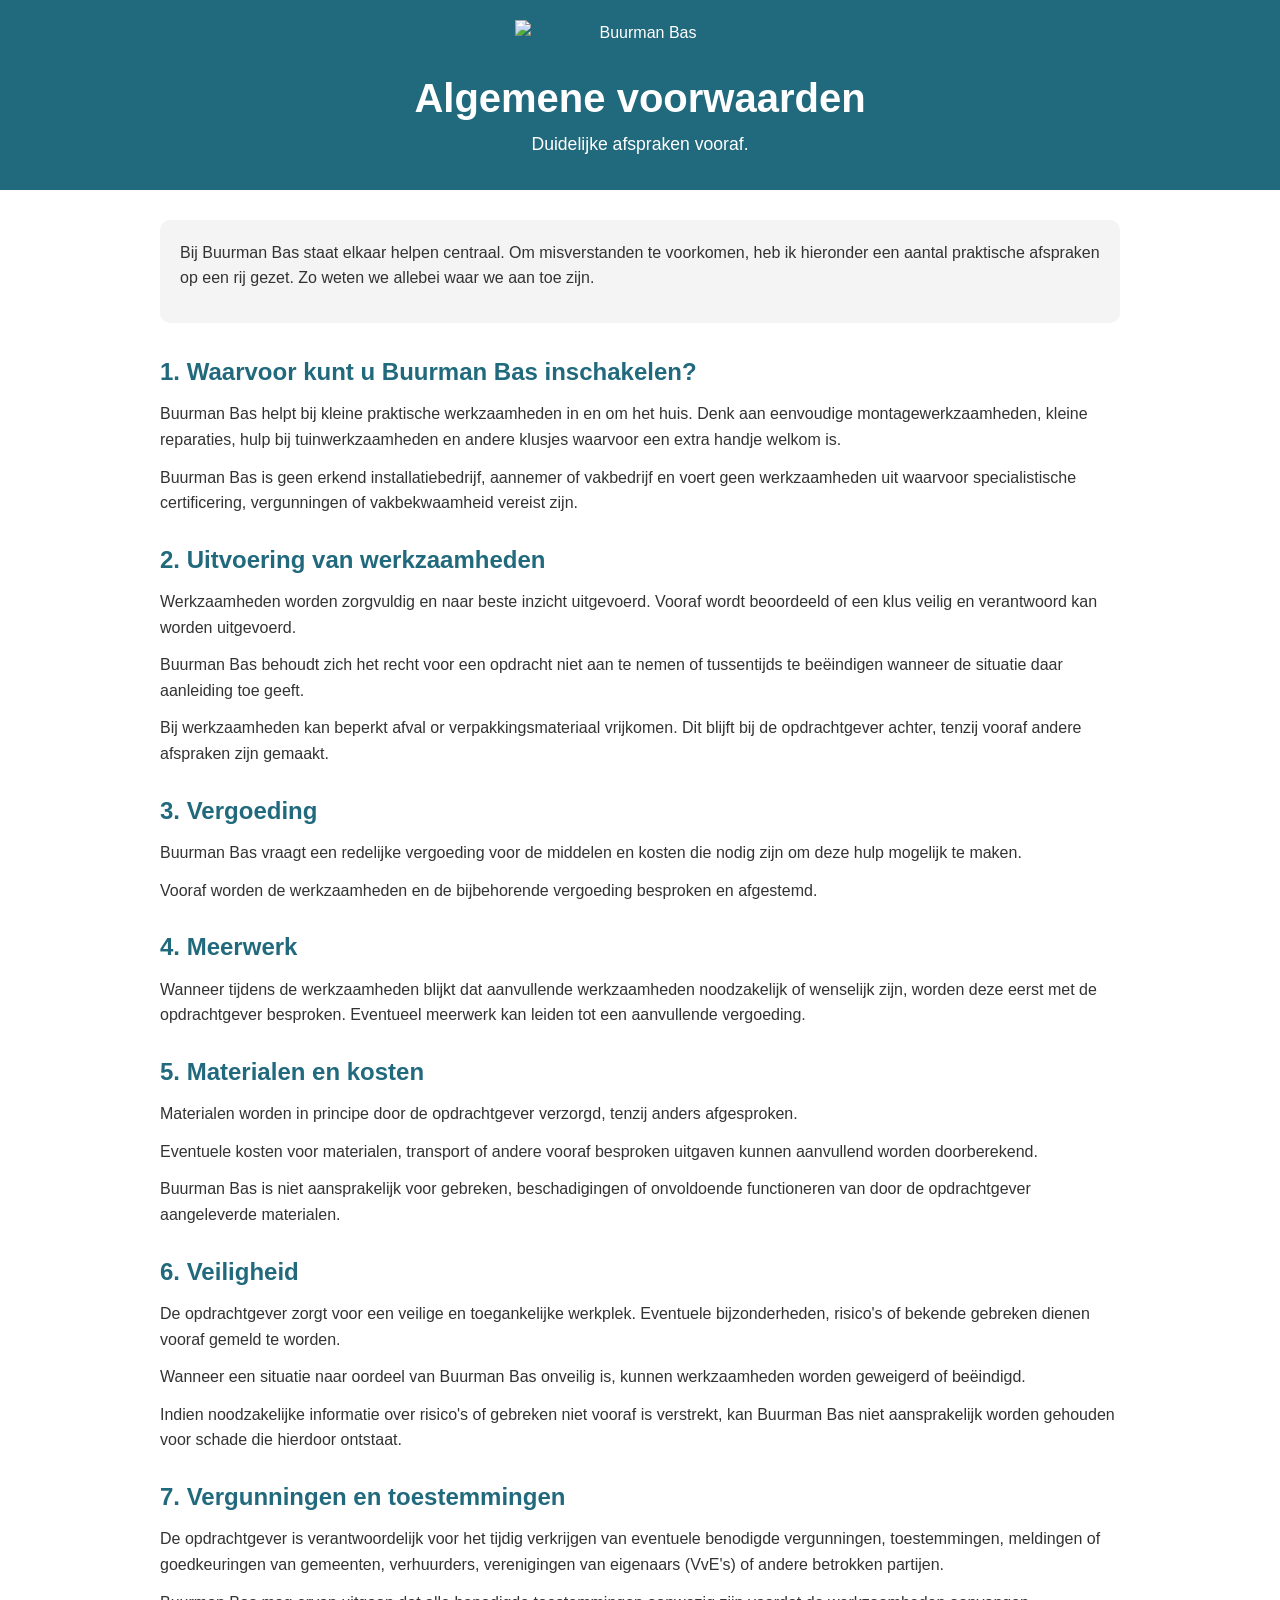
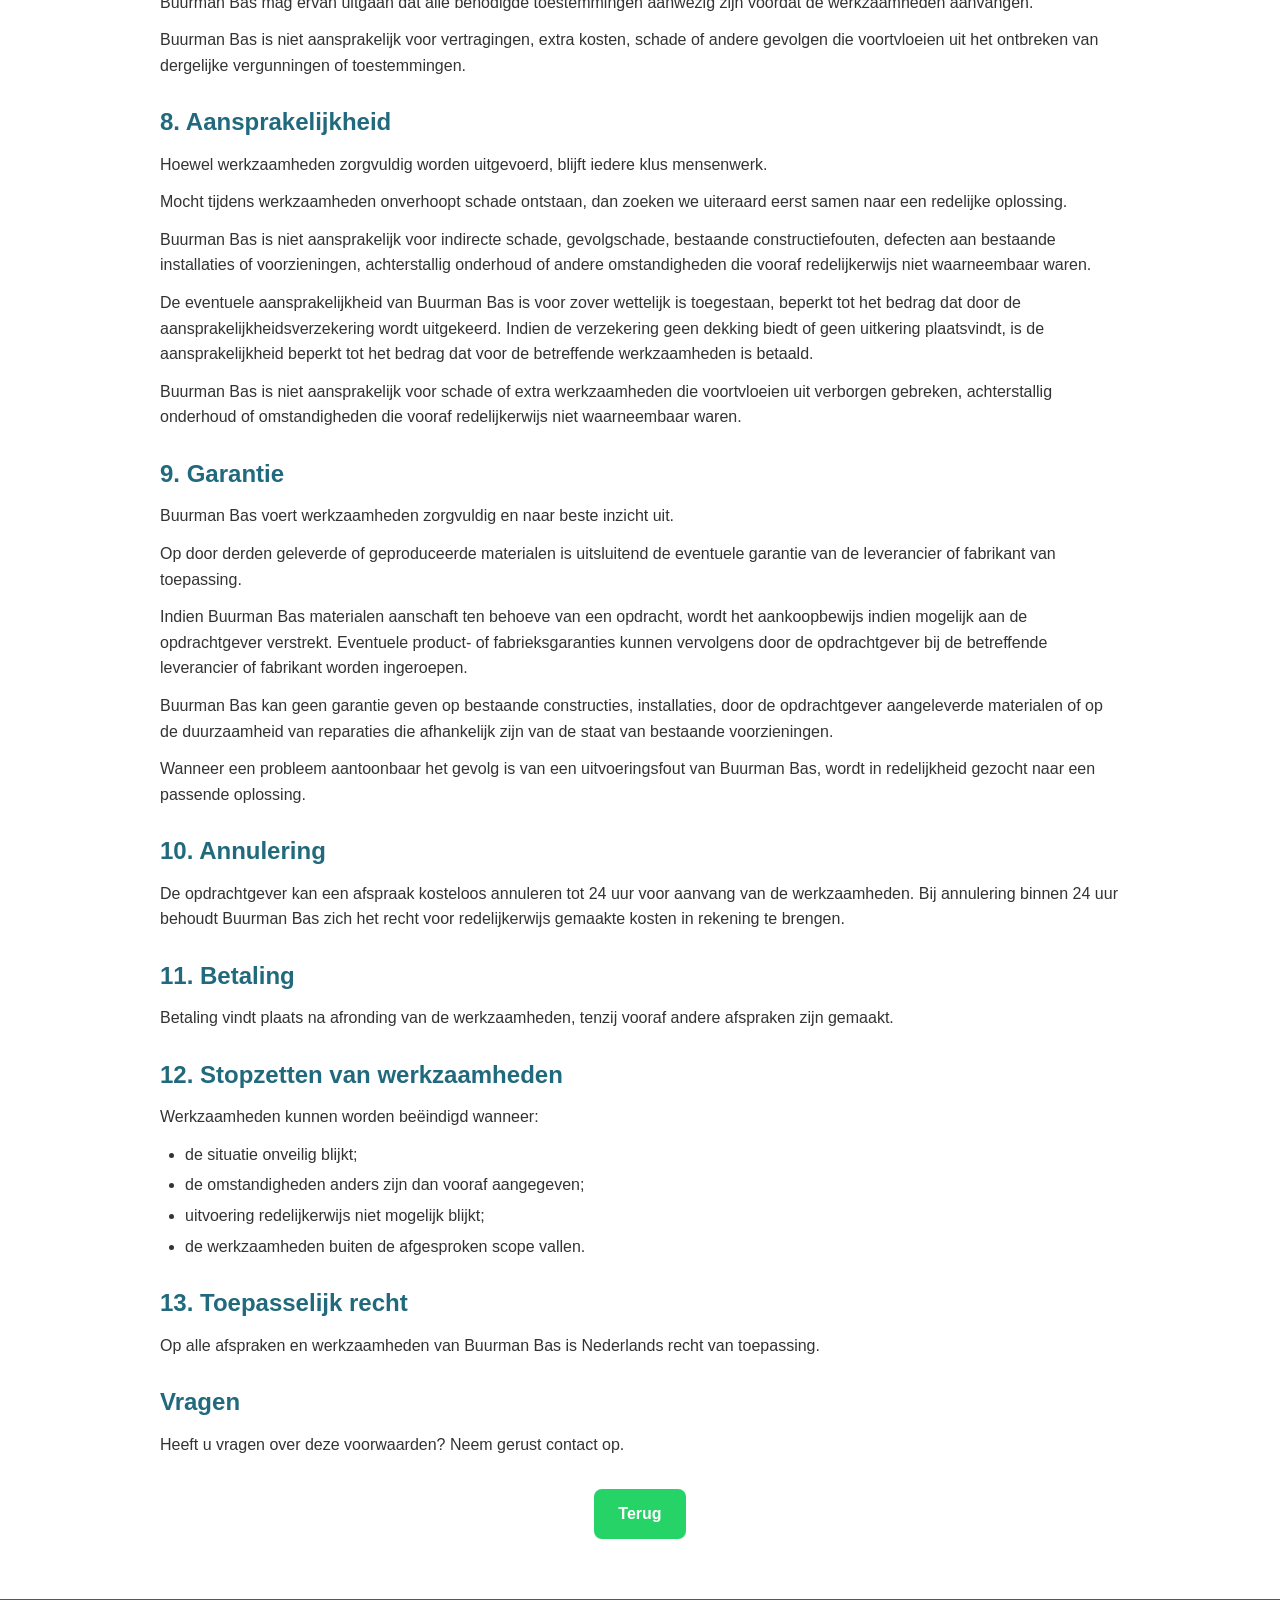
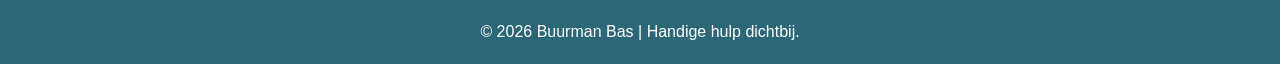
==== algemene-voorwaarden.html @ 60bb2e0a "Rename Algemene-voorwaarden.html to algemene-voorwaarden.html" ====
<!DOCTYPE html>
<html lang="nl">
<head>
<meta charset="UTF-8">
<meta name="viewport" content="width=device-width, initial-scale=1.0">
<title>Algemene voorwaarden | Buurman Bas</title>
<style>
    * {
        margin: 0;
        padding: 0;
        box-sizing: border-box;
        font-family: Arial, sans-serif;
    }
    body {
        line-height: 1.6;
        color: #333;
        background-color: #fff;
    }
    header {
        background: #21697C;
        color: white;
        text-align: center;
        padding: 20px;
    }
    .header-logo {
        display: block;
        width: 250px;
        height: auto;
        margin: 0 auto 20px auto;
    }
    header h1 {
        font-size: 2.5rem;
    }
    header p {
        font-size: 1.1rem;
    }

    section {
        max-width: 1000px;
        margin: auto;
        padding: 30px 20px;
    }
    h2 {
        color: #21697C;
        margin-top: 25px;
        margin-bottom: 10px;
    }
    p {
        margin-bottom: 12px;
    }
    ul {
        margin-left: 25px;
        margin-bottom: 15px;
    }
    li {
        margin-bottom: 5px;
    }
    .intro {
        background: #f4f4f4;
        padding: 20px;
        border-radius: 10px;
        margin-bottom: 30px;
    }
    .button {
        display: inline-block;
        margin-top: 20px;
        padding: 12px 24px;
        background: #25D366;
        color: white;
        text-decoration: none;
        border-radius: 8px;
        font-weight: bold;
    }
    .button:hover {
        opacity: 0.9;
    }
    footer {
        text-align: center;
        background: #2b6777;
        color: white;
        padding: 20px;
        margin-top: 30px;
    }

    footer a {
        color: #f4f4f4;
    }
</style>
</head>
<body>
<header>
    <img class="header-logo" src="Logo_wit-oranje-transparant.png" alt="Buurman Bas">
    <h1>Algemene voorwaarden</h1>
    <p>Duidelijke afspraken vooraf.</p>
</header>
<section>
    <div class="intro">
        <p>
            Bij Buurman Bas staat elkaar helpen centraal. Om misverstanden te voorkomen,
            heb ik hieronder een aantal praktische afspraken op een rij gezet.
            Zo weten we allebei waar we aan toe zijn.
        </p>
    </div>
    <h2>1. Waarvoor kunt u Buurman Bas inschakelen?</h2>
    <p>
        Buurman Bas helpt bij kleine praktische werkzaamheden in en om het huis.
        Denk aan eenvoudige montagewerkzaamheden, kleine reparaties, hulp bij
        tuinwerkzaamheden en andere klusjes waarvoor een extra handje welkom is.
    </p>
    <p>
        Buurman Bas is geen erkend installatiebedrijf, aannemer of vakbedrijf
        en voert geen werkzaamheden uit waarvoor specialistische certificering,
        vergunningen of vakbekwaamheid vereist zijn.
    </p>
    <h2>2. Uitvoering van werkzaamheden</h2>
    <p>
        Werkzaamheden worden zorgvuldig en naar beste inzicht uitgevoerd.
        Vooraf wordt beoordeeld of een klus veilig en verantwoord kan worden uitgevoerd.
    </p>
    <p>
        Buurman Bas behoudt zich het recht voor een opdracht niet aan te nemen
        of tussentijds te beëindigen wanneer de situatie daar aanleiding toe geeft.
    </p>
   <p>
        Bij werkzaamheden kan beperkt afval or verpakkingsmateriaal vrijkomen. Dit blijft bij 
        de opdrachtgever achter, tenzij vooraf andere afspraken zijn gemaakt.
  </p>
    <h2>3. Vergoeding</h2>
    <p>
        Buurman Bas vraagt een redelijke vergoeding voor de middelen en kosten die nodig zijn om
        deze hulp mogelijk te maken.
    </p>
    <p>
        Vooraf worden de werkzaamheden en de bijbehorende vergoeding besproken en afgestemd.
    </p>
   
    <h2>4. Meerwerk</h2>
    <p>
      Wanneer tijdens de werkzaamheden blijkt dat aanvullende werkzaamheden noodzakelijk of 
       wenselijk zijn, worden deze eerst met de opdrachtgever besproken. Eventueel meerwerk 
       kan leiden tot een aanvullende vergoeding.
    </p>
    <h2>5. Materialen en kosten</h2>
    <p>
        Materialen worden in principe door de opdrachtgever verzorgd,
        tenzij anders afgesproken.
    </p>
    <p>
        Eventuele kosten voor materialen, transport of andere vooraf besproken
        uitgaven kunnen aanvullend worden doorberekend.
    </p>
    <p>
      Buurman Bas is niet aansprakelijk voor gebreken, beschadigingen of onvoldoende functioneren van door de opdrachtgever aangeleverde materialen.
    </p>
       <h2>6. Veiligheid</h2>
    <p>
        De opdrachtgever zorgt voor een veilige en toegankelijke werkplek.
        Eventuele bijzonderheden, risico's of bekende gebreken dienen vooraf
        gemeld te worden.
    </p>
    <p>
        Wanneer een situatie naar oordeel van Buurman Bas onveilig is,
        kunnen werkzaamheden worden geweigerd of beëindigd.
   </p>
    <p>
        Indien noodzakelijke informatie over risico's of gebreken niet vooraf is verstrekt, kan Buurman Bas 
        niet aansprakelijk worden gehouden voor schade die hierdoor ontstaat.
    </p>
   <h2>7. Vergunningen en toestemmingen</h2>
   <p>
         De opdrachtgever is verantwoordelijk voor het tijdig verkrijgen van eventuele benodigde vergunningen, toestemmingen, meldingen of goedkeuringen van 
         gemeenten, verhuurders, verenigingen van eigenaars (VvE's) of andere betrokken partijen.
   </p>
    <p>
         Buurman Bas mag ervan uitgaan dat alle benodigde toestemmingen aanwezig zijn voordat de werkzaamheden aanvangen.
    </p>
   <p>
         Buurman Bas is niet aansprakelijk voor vertragingen, extra kosten, schade of andere gevolgen die voortvloeien uit het ontbreken van dergelijke vergunningen of toestemmingen.
   </p>
    <h2>8. Aansprakelijkheid</h2>
    <p>
         Hoewel werkzaamheden zorgvuldig worden uitgevoerd, blijft iedere klus mensenwerk.
    </p>
    <p>
         Mocht tijdens werkzaamheden onverhoopt schade ontstaan, dan zoeken we uiteraard eerst samen naar een redelijke oplossing. 
   </p>
    <p>
       Buurman Bas is niet aansprakelijk voor indirecte schade, gevolgschade, bestaande constructiefouten, 
       defecten aan bestaande installaties of voorzieningen, achterstallig onderhoud of andere 
       omstandigheden die vooraf redelijkerwijs niet waarneembaar waren.
    </p>
    <p>
      De eventuele aansprakelijkheid van Buurman Bas is voor zover wettelijk is toegestaan, beperkt tot het 
      bedrag dat door de aansprakelijkheidsverzekering wordt uitgekeerd. Indien de verzekering geen dekking biedt 
      of geen uitkering plaatsvindt, is de aansprakelijkheid beperkt tot het bedrag dat voor de betreffende 
      werkzaamheden is betaald.
    </p>
   <p>
      Buurman Bas is niet aansprakelijk voor schade of extra werkzaamheden die voortvloeien 
      uit verborgen gebreken, achterstallig onderhoud of omstandigheden die vooraf redelijkerwijs 
      niet waarneembaar waren.
   </p>
   <h2>9. Garantie</h2>
    <p>
      Buurman Bas voert werkzaamheden zorgvuldig en naar beste inzicht uit.
    </p>
    <p>
      Op door derden geleverde of geproduceerde materialen is uitsluitend de eventuele garantie van de
      leverancier of fabrikant van toepassing.
    </p>
    <p>
      Indien Buurman Bas materialen aanschaft ten behoeve van een opdracht, wordt het aankoopbewijs indien
      mogelijk aan de opdrachtgever verstrekt. Eventuele product- of fabrieksgaranties kunnen vervolgens door 
      de opdrachtgever bij de betreffende leverancier of fabrikant worden ingeroepen.
    </p>
    <p>
      Buurman Bas kan geen garantie geven op bestaande constructies, installaties, door de opdrachtgever
      aangeleverde materialen of op de duurzaamheid van reparaties die afhankelijk zijn van de staat van
      bestaande voorzieningen.
    </p>
    <p>
      Wanneer een probleem aantoonbaar het gevolg is van een uitvoeringsfout van Buurman Bas, wordt in
      redelijkheid gezocht naar een passende oplossing.
    </p>
   <h2>10. Annulering</h2>
      De opdrachtgever kan een afspraak kosteloos annuleren tot 24 uur voor aanvang van de werkzaamheden. 
      Bij annulering binnen 24 uur behoudt Buurman Bas zich het recht voor redelijkerwijs gemaakte kosten 
      in rekening te brengen.
   <p> 
    </p>
    <h2>11. Betaling</h2>
    <p>
        Betaling vindt plaats na afronding van de werkzaamheden, tenzij vooraf
        andere afspraken zijn gemaakt.
    </p>
    <h2>12. Stopzetten van werkzaamheden</h2>
    <p>
        Werkzaamheden kunnen worden beëindigd wanneer:
    </p>
    <ul>
        <li>de situatie onveilig blijkt;</li>
        <li>de omstandigheden anders zijn dan vooraf aangegeven;</li>
        <li>uitvoering redelijkerwijs niet mogelijk blijkt;</li>
        <li>de werkzaamheden buiten de afgesproken scope vallen.</li>
    </ul>
    <h2>13. Toepasselijk recht</h2>
    <p>
        Op alle afspraken en werkzaamheden van Buurman Bas is Nederlands recht van toepassing.
    </p>
    <h2>Vragen</h2>
    <p>
        Heeft u vragen over deze voorwaarden? Neem gerust contact op.
    </p>
    <center>
        <a class="button" href="index.html">
            Terug
        </a>
    </center>
</section>
<footer>
    © 2026 Buurman Bas | Handige hulp dichtbij.
</footer>
</body>
</html>
<!-- Google tag (gtag.js) -->
<script async src="https://www.googletagmanager.com/gtag/js?id=G-MS175LWVV6"></script>
<script>
  window.dataLayer = window.dataLayer || [];
  function gtag(){dataLayer.push(arguments);}
  gtag('js', new Date());

  gtag('config', 'G-MS175LWVV6');
</script>
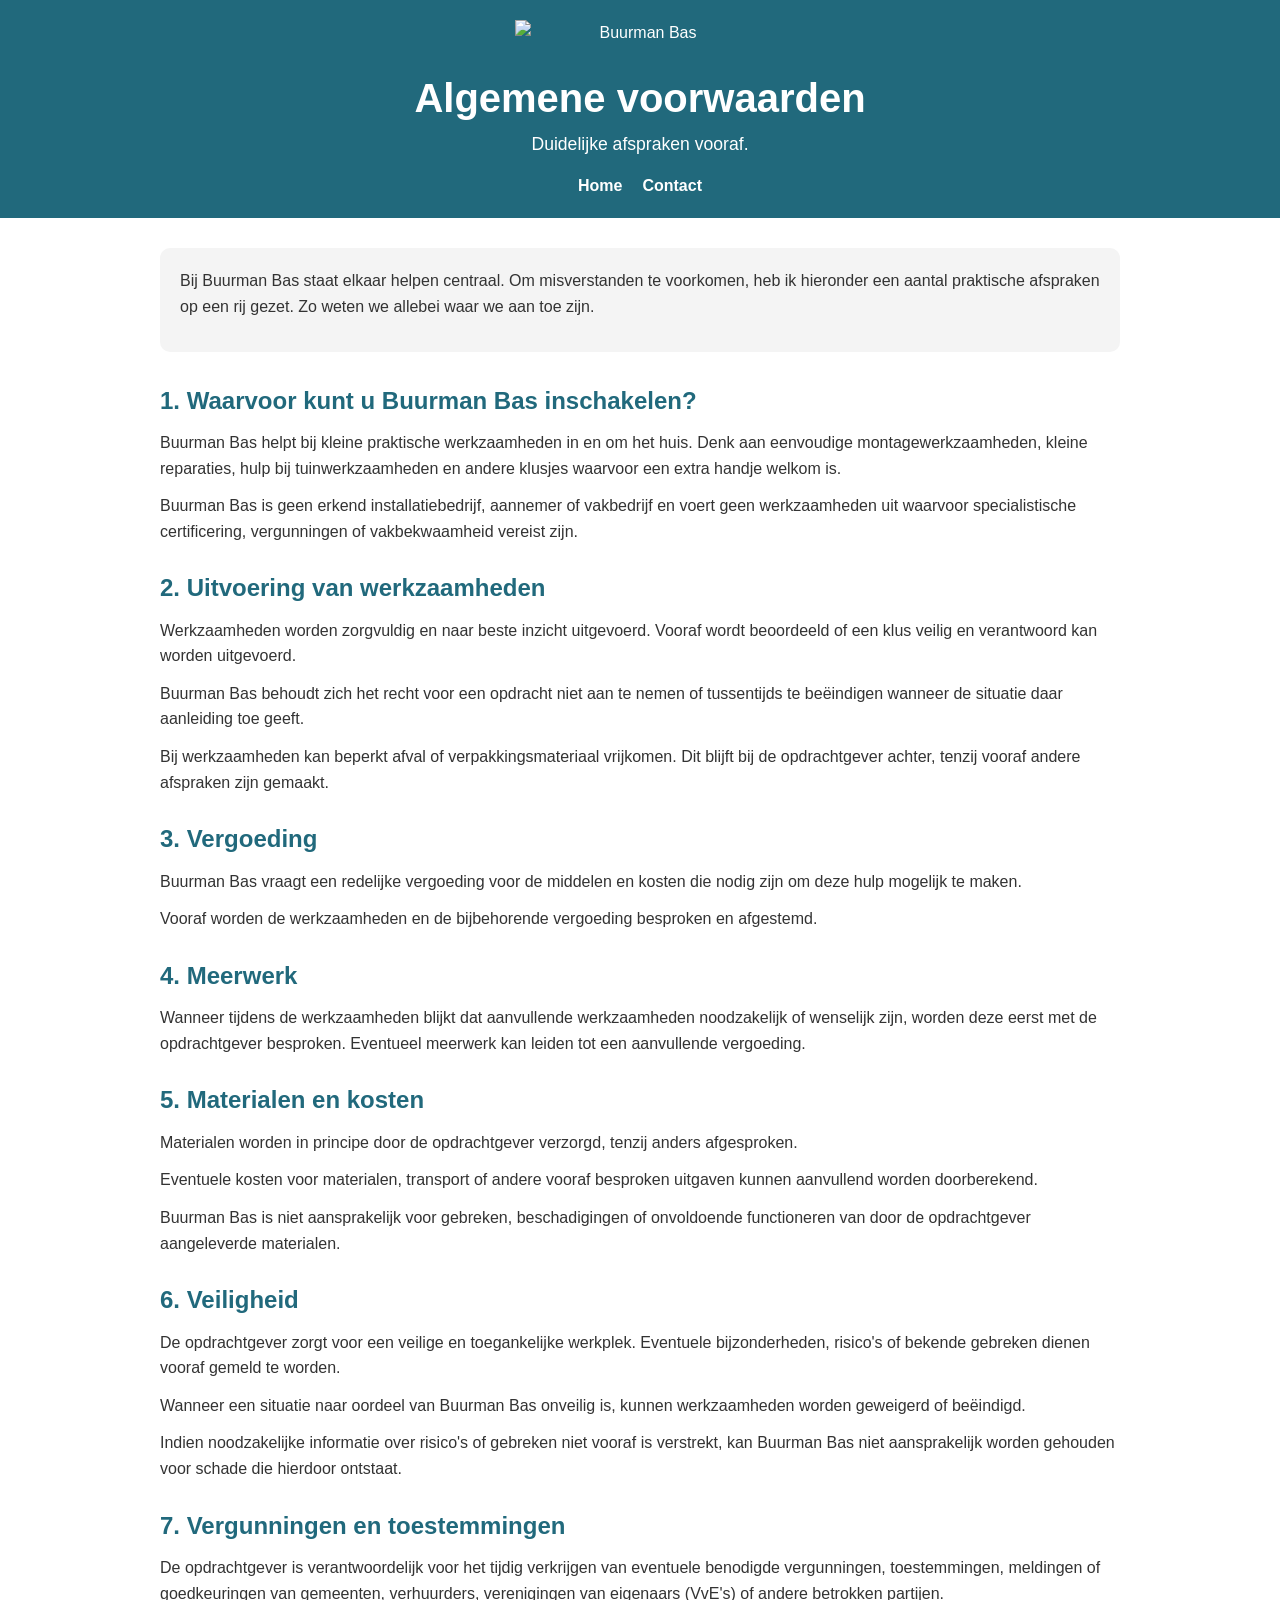
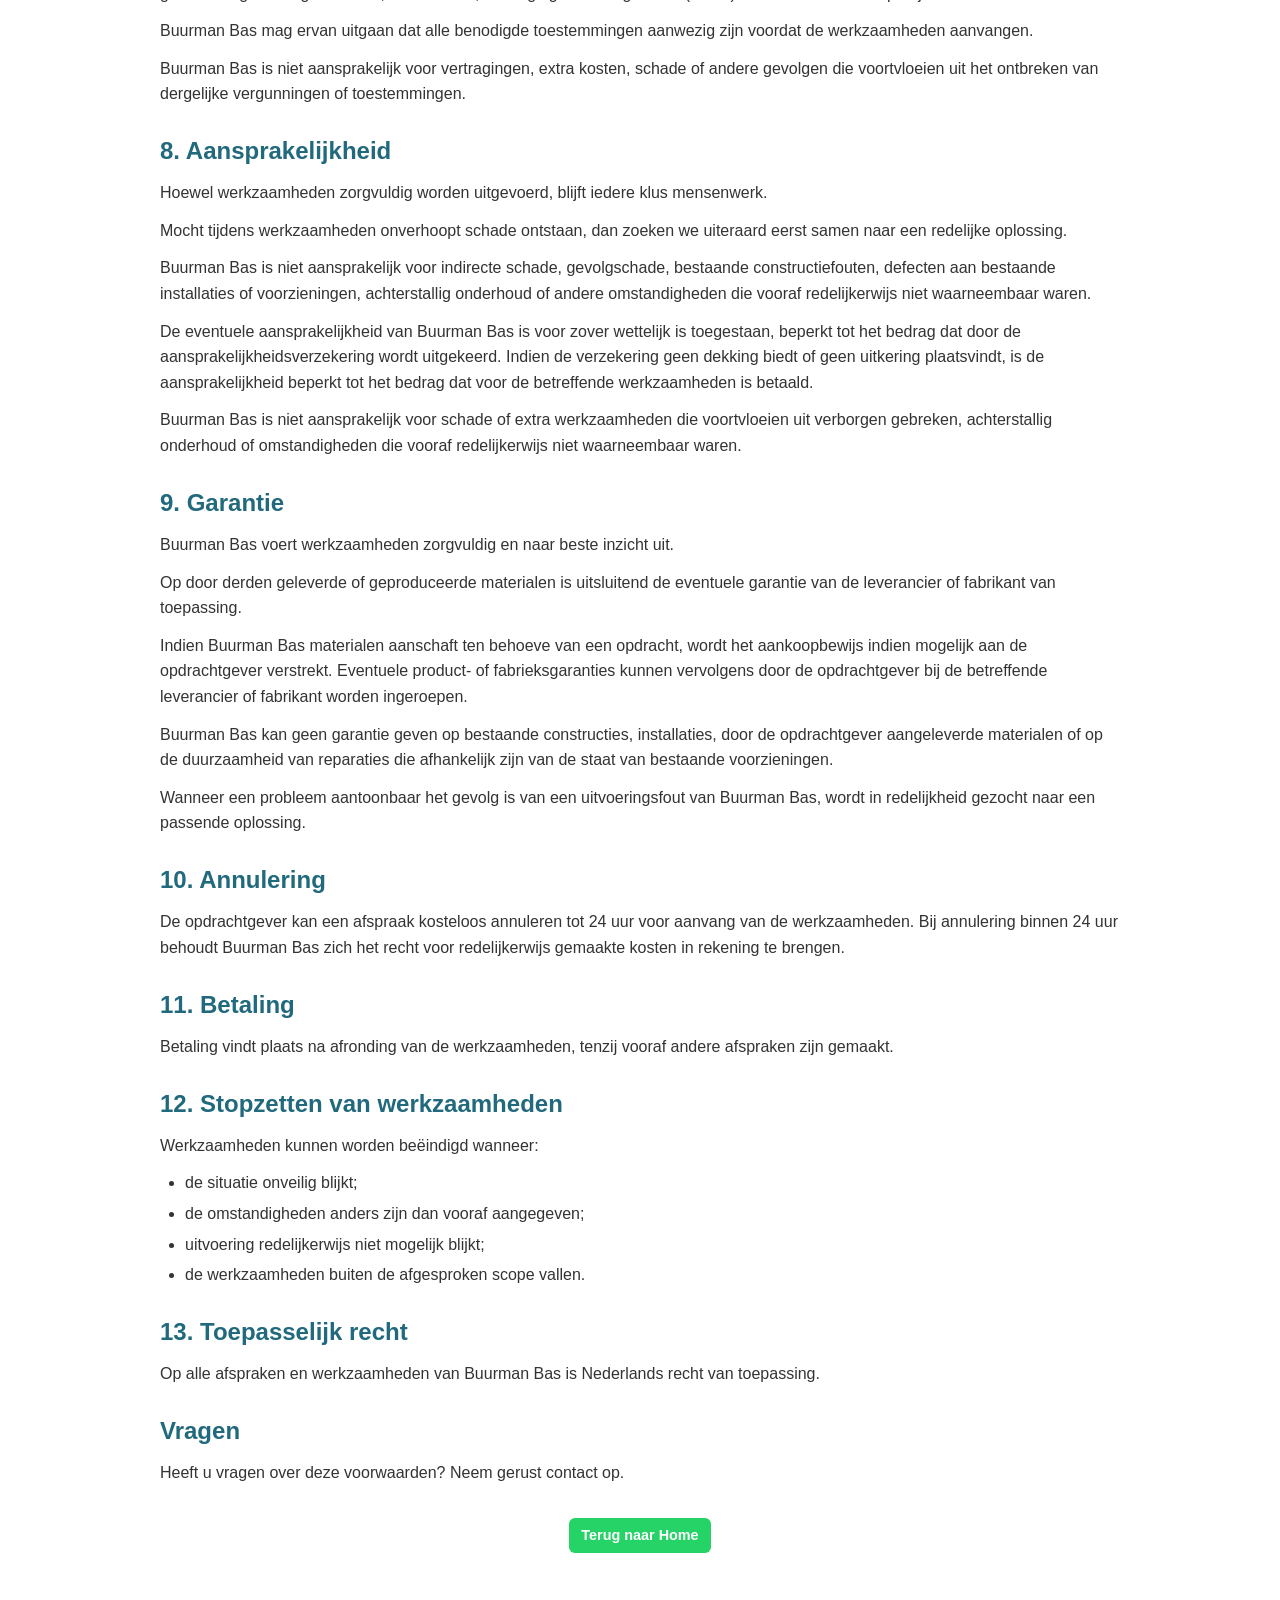
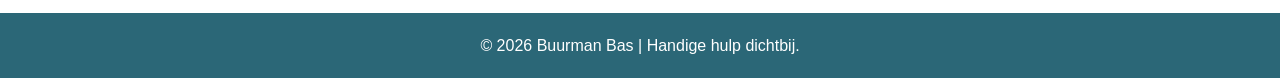
==== commit 94d827db: "Revise algemene voorwaarden with new styles and nav Updated the styling, added navigation menu, and " ====
--- a/algemene-voorwaarden.html
+++ b/algemene-voorwaarden.html
@@ -64,12 +64,13 @@
     .button {
         display: inline-block;
         margin-top: 20px;
-        padding: 12px 24px;
+        padding: 6px 12px;
         background: #25D366;
         color: white;
         text-decoration: none;
-        border-radius: 8px;
+        border-radius: 6px;
         font-weight: bold;
+        font-size: 0.9rem;
     }
     .button:hover {
         opacity: 0.9;
@@ -85,6 +86,12 @@
     footer a {
         color: #f4f4f4;
     }
+
+.nav-menu {display:flex;justify-content:center;gap:20px;margin-top:15px;}
+.nav-menu a {color:white;text-decoration:none;font-weight:bold;}
+.nav-menu a:hover {text-decoration:underline;}
+
+.button {padding:6px 12px;font-size:0.9rem;}
 </style>
 </head>
 <body>
@@ -92,6 +99,7 @@
     <img class="header-logo" src="Logo_wit-oranje-transparant.png" alt="Buurman Bas">
     <h1>Algemene voorwaarden</h1>
     <p>Duidelijke afspraken vooraf.</p>
+    <nav class="nav-menu"><a href="index.html">Home</a><a href="contactformulier2.html">Contact</a></a></nav>
 </header>
 <section>
     <div class="intro">
@@ -121,10 +129,10 @@
         Buurman Bas behoudt zich het recht voor een opdracht niet aan te nemen
         of tussentijds te beëindigen wanneer de situatie daar aanleiding toe geeft.
     </p>
-   <p>
-        Bij werkzaamheden kan beperkt afval or verpakkingsmateriaal vrijkomen. Dit blijft bij 
-        de opdrachtgever achter, tenzij vooraf andere afspraken zijn gemaakt.
-  </p>
+    <p>
+    Bij werkzaamheden kan beperkt afval of verpakkingsmateriaal vrijkomen. Dit blijft bij 
+     de opdrachtgever achter, tenzij vooraf andere afspraken zijn gemaakt.
+     </p>     
     <h2>3. Vergoeding</h2>
     <p>
         Buurman Bas vraagt een redelijke vergoeding voor de middelen en kosten die nodig zijn om
@@ -142,15 +150,15 @@
     </p>
     <h2>5. Materialen en kosten</h2>
     <p>
-        Materialen worden in principe door de opdrachtgever verzorgd,
-        tenzij anders afgesproken.
+    Materialen worden in principe door de opdrachtgever verzorgd, tenzij anders afgesproken. 
     </p>
     <p>
         Eventuele kosten voor materialen, transport of andere vooraf besproken
         uitgaven kunnen aanvullend worden doorberekend.
     </p>
     <p>
-      Buurman Bas is niet aansprakelijk voor gebreken, beschadigingen of onvoldoende functioneren van door de opdrachtgever aangeleverde materialen.
+      Buurman Bas is niet aansprakelijk voor gebreken, beschadigingen of onvoldoende functioneren van 
+      door de opdrachtgever aangeleverde materialen.
     </p>
        <h2>6. Veiligheid</h2>
     <p>
@@ -251,11 +259,11 @@
     <p>
         Heeft u vragen over deze voorwaarden? Neem gerust contact op.
     </p>
-    <center>
+    <div style="text-align:center;">
         <a class="button" href="index.html">
-            Terug
+            Terug naar Home
         </a>
-    </center>
+    </div>
 </section>
 <footer>
     © 2026 Buurman Bas | Handige hulp dichtbij.
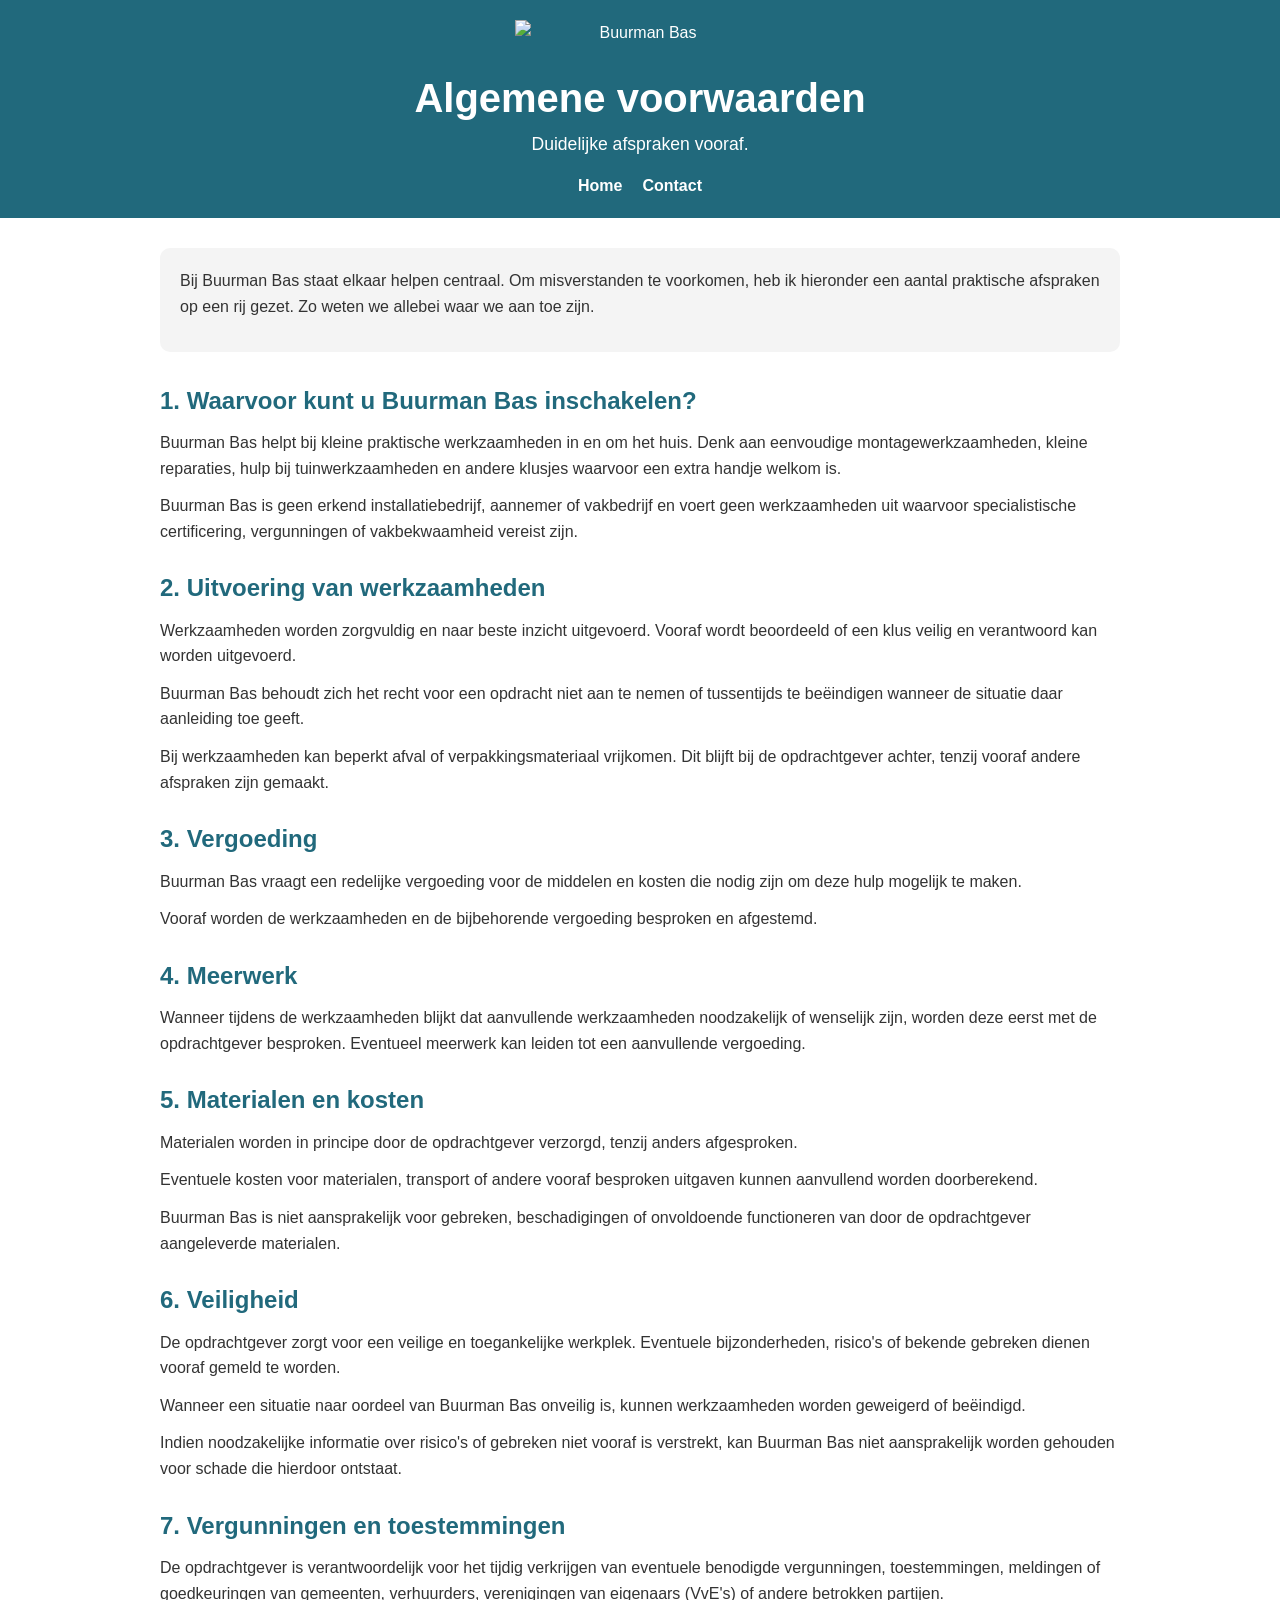
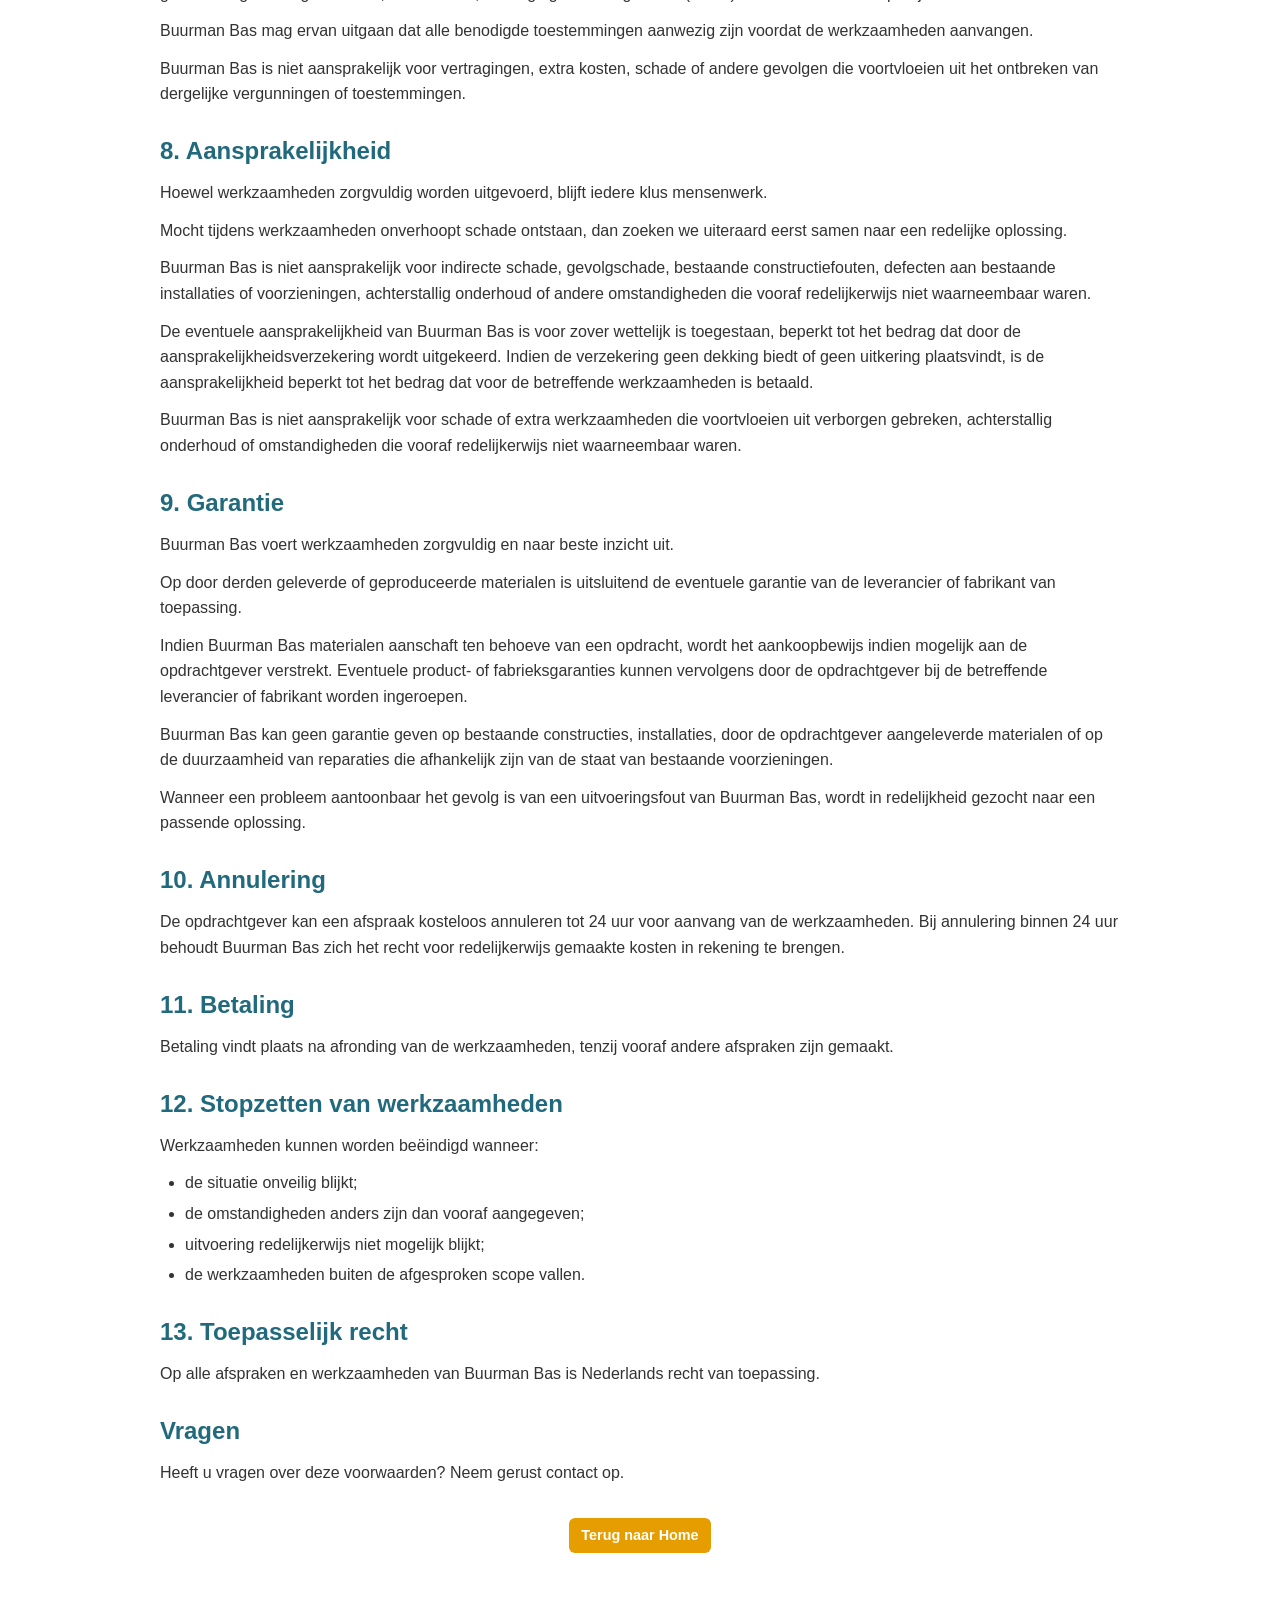
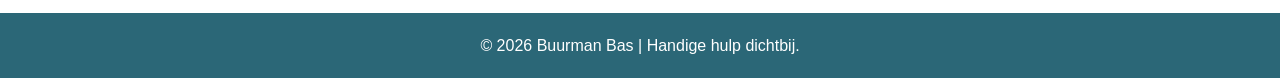
==== commit 2b919e77: "Update algemene voorwaarden HTML structure and styles" ====
--- a/algemene-voorwaarden.html
+++ b/algemene-voorwaarden.html
@@ -65,7 +65,7 @@
         display: inline-block;
         margin-top: 20px;
         padding: 6px 12px;
-        background: #25D366;
+        background: #E69D00;
         color: white;
         text-decoration: none;
         border-radius: 6px;
@@ -73,7 +73,7 @@
         font-size: 0.9rem;
     }
     .button:hover {
-        opacity: 0.9;
+        opacity: 0.7;
     }
     footer {
         text-align: center;
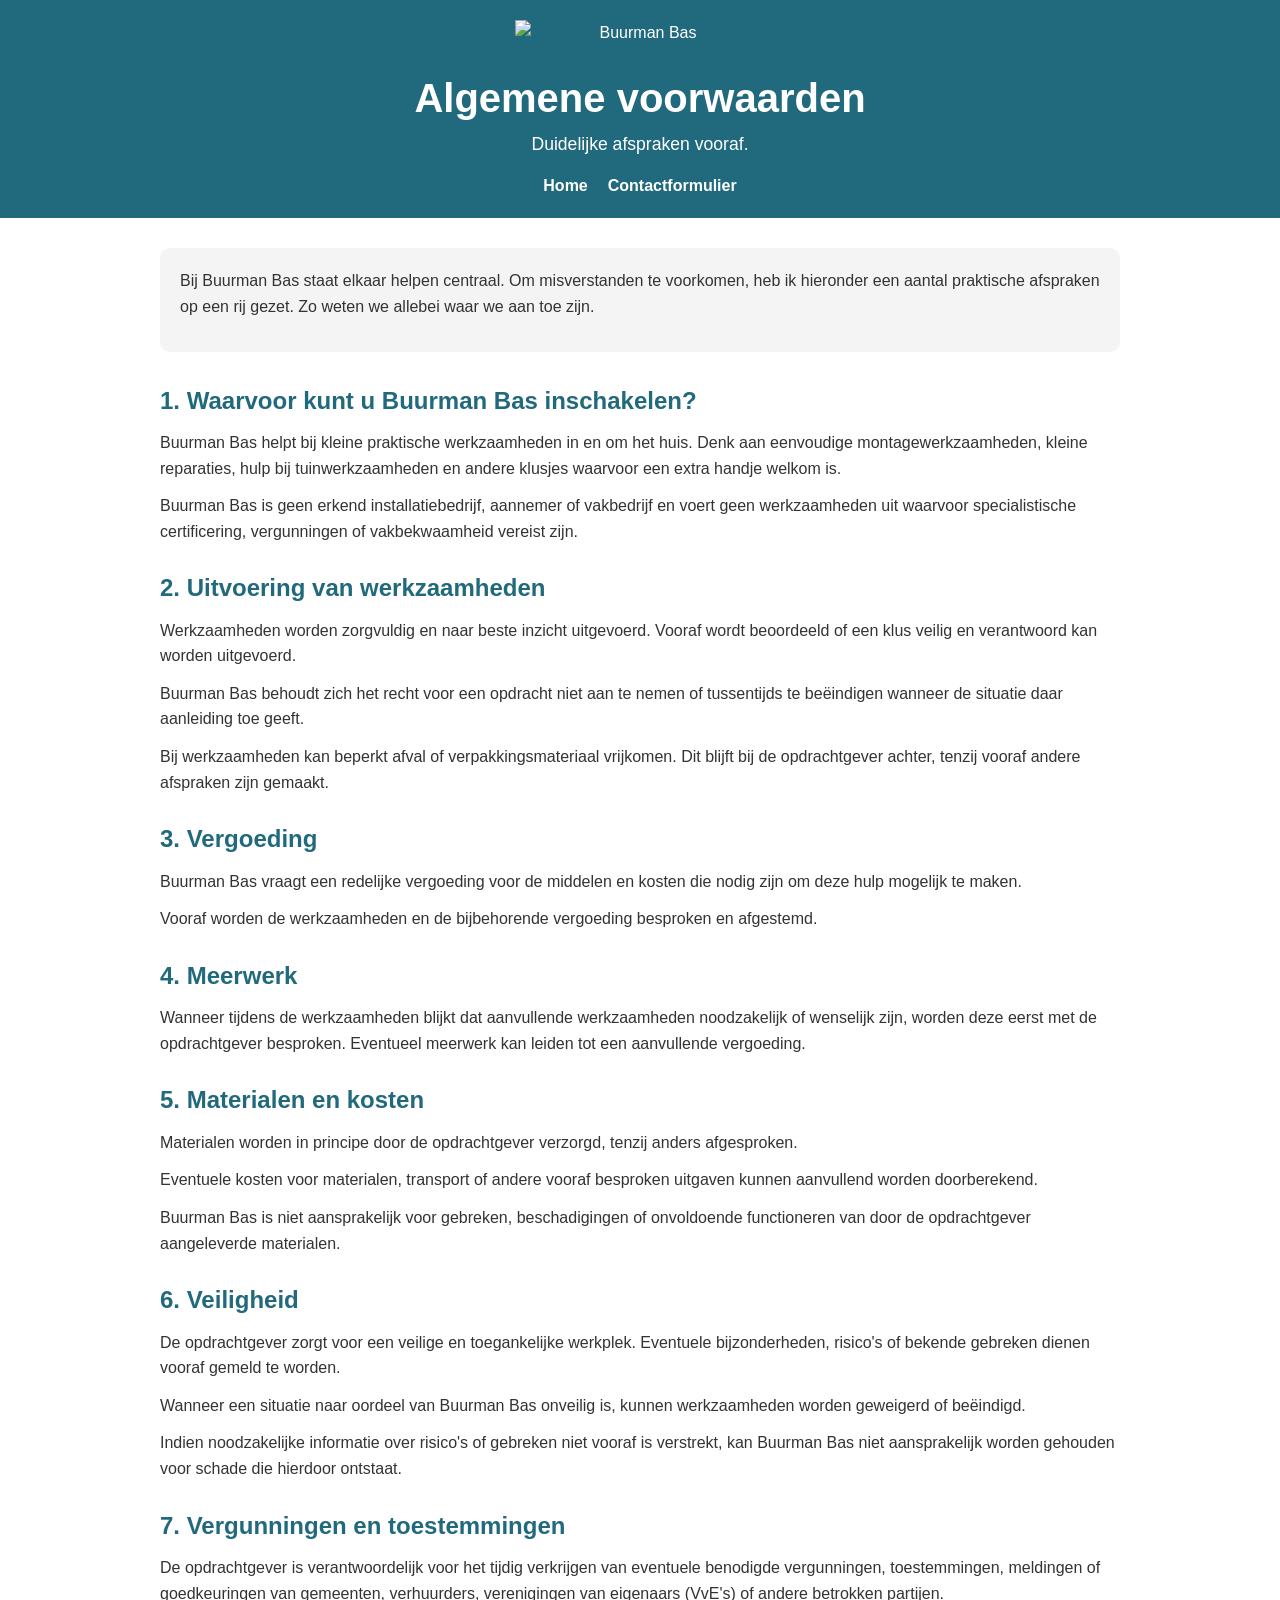
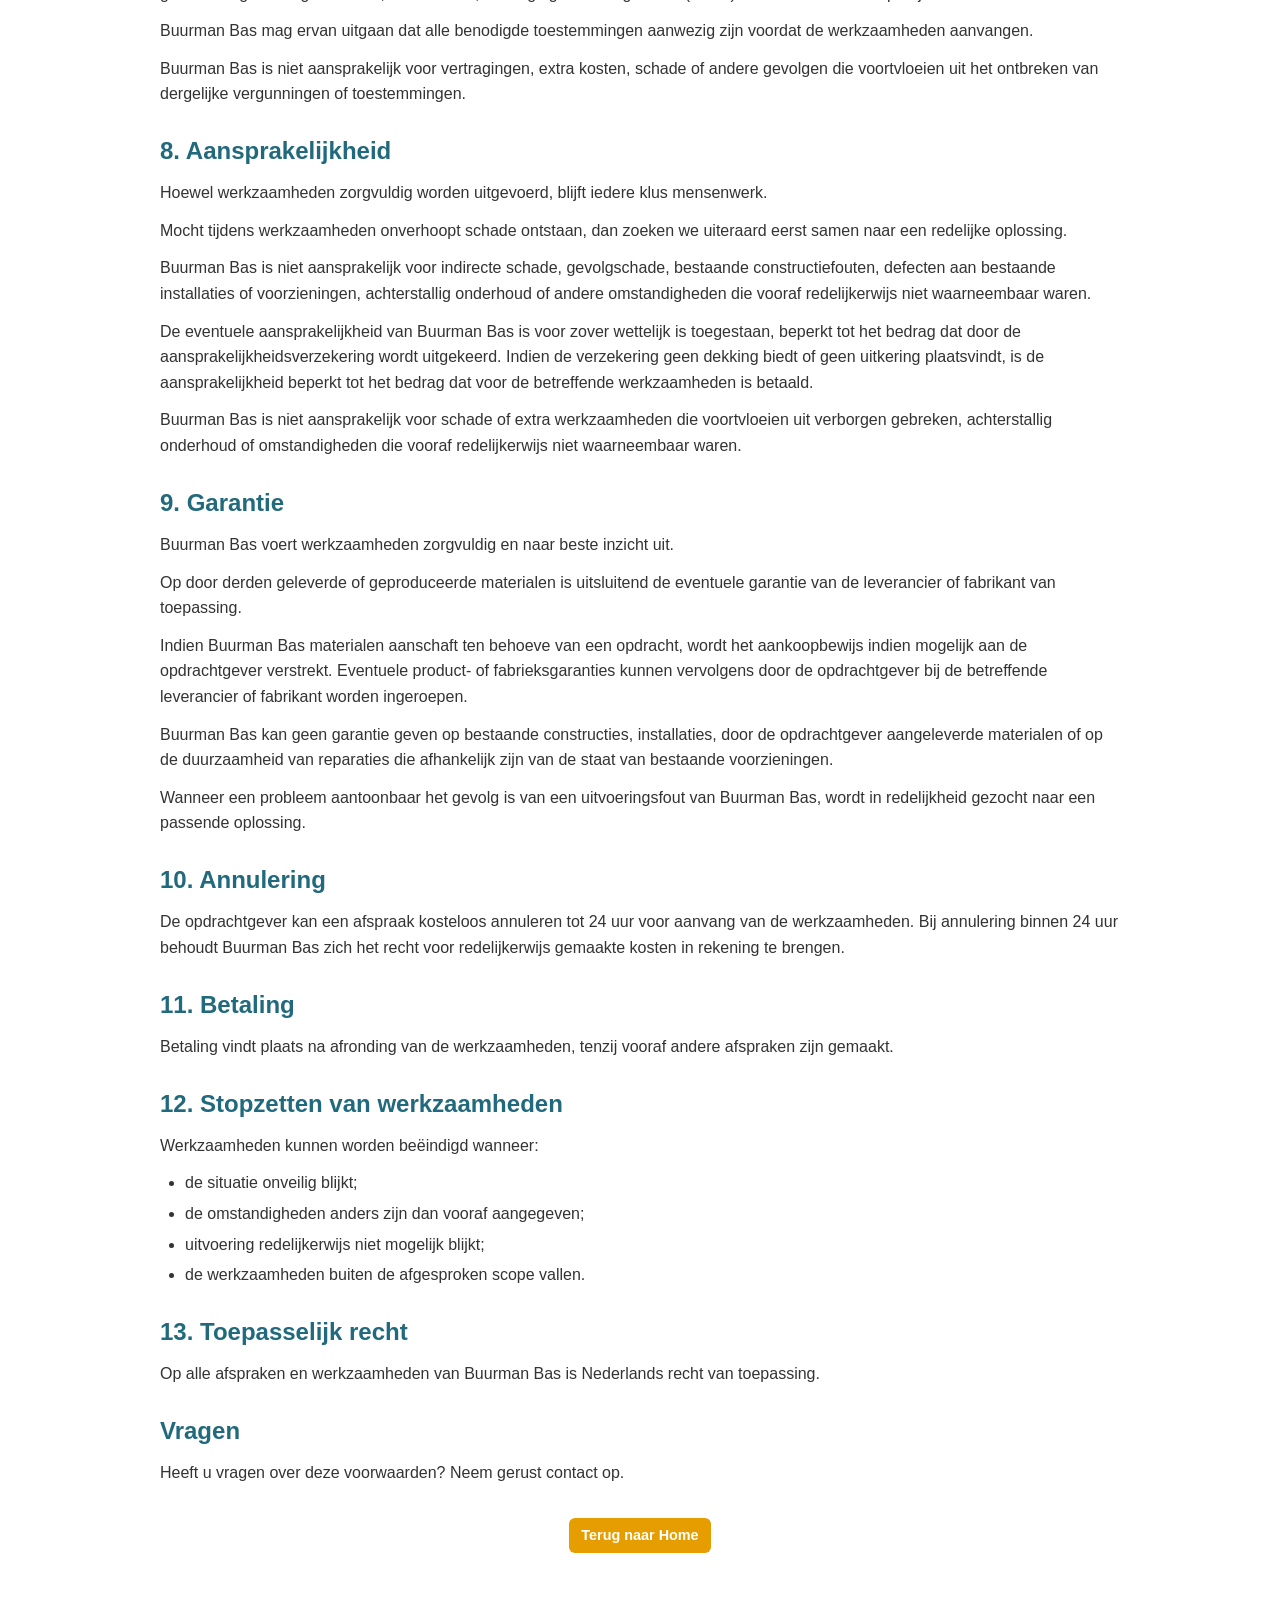
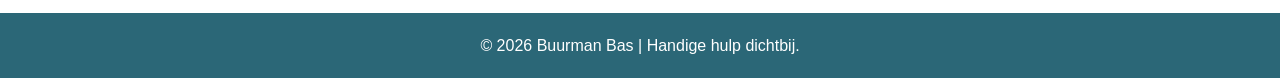
==== commit 44e555af: "Update algemene-voorwaarden.html" ====
--- a/algemene-voorwaarden.html
+++ b/algemene-voorwaarden.html
@@ -99,7 +99,7 @@
     <img class="header-logo" src="Logo_wit-oranje-transparant.png" alt="Buurman Bas">
     <h1>Algemene voorwaarden</h1>
     <p>Duidelijke afspraken vooraf.</p>
-    <nav class="nav-menu"><a href="index.html">Home</a><a href="contactformulier2.html">Contact</a></a></nav>
+    <nav class="nav-menu"><a href="index.html">Home</a><a href="contactformulier.html">Contactformulier</a></a></nav>
 </header>
 <section>
     <div class="intro">
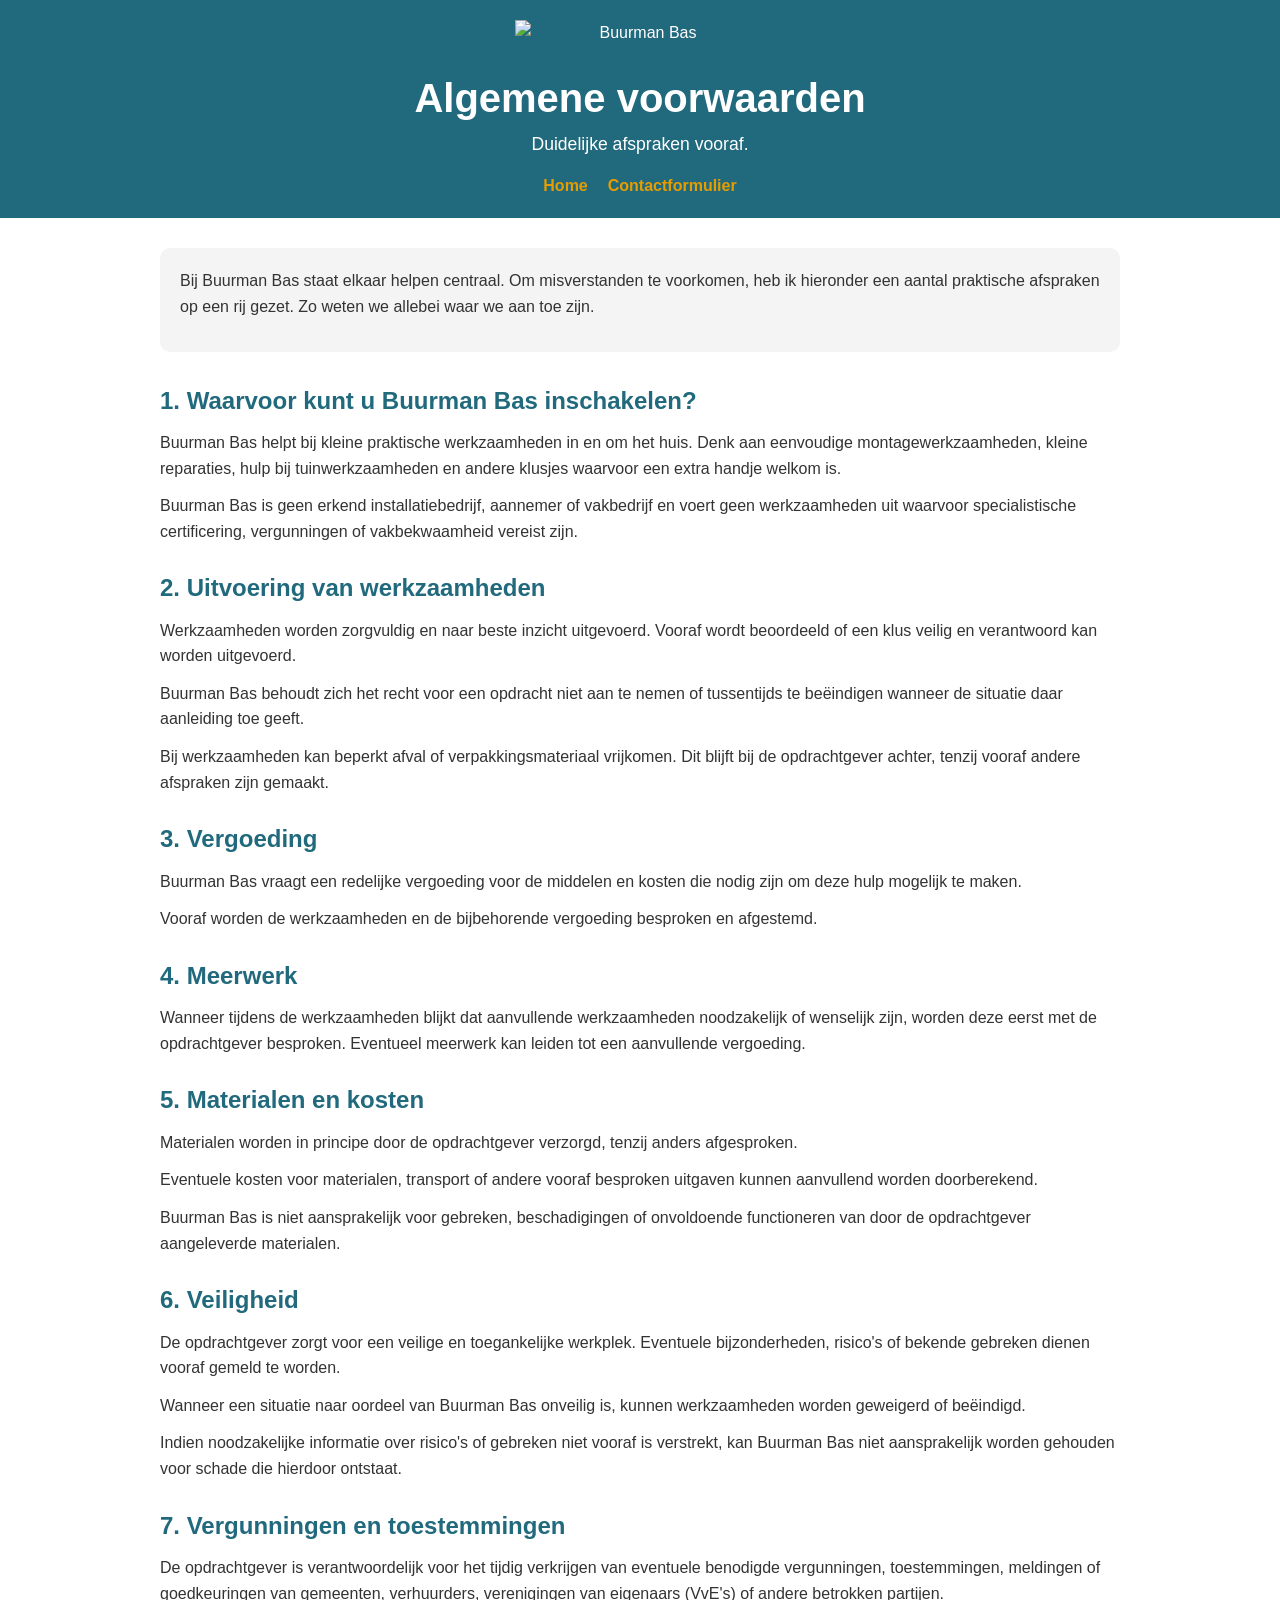
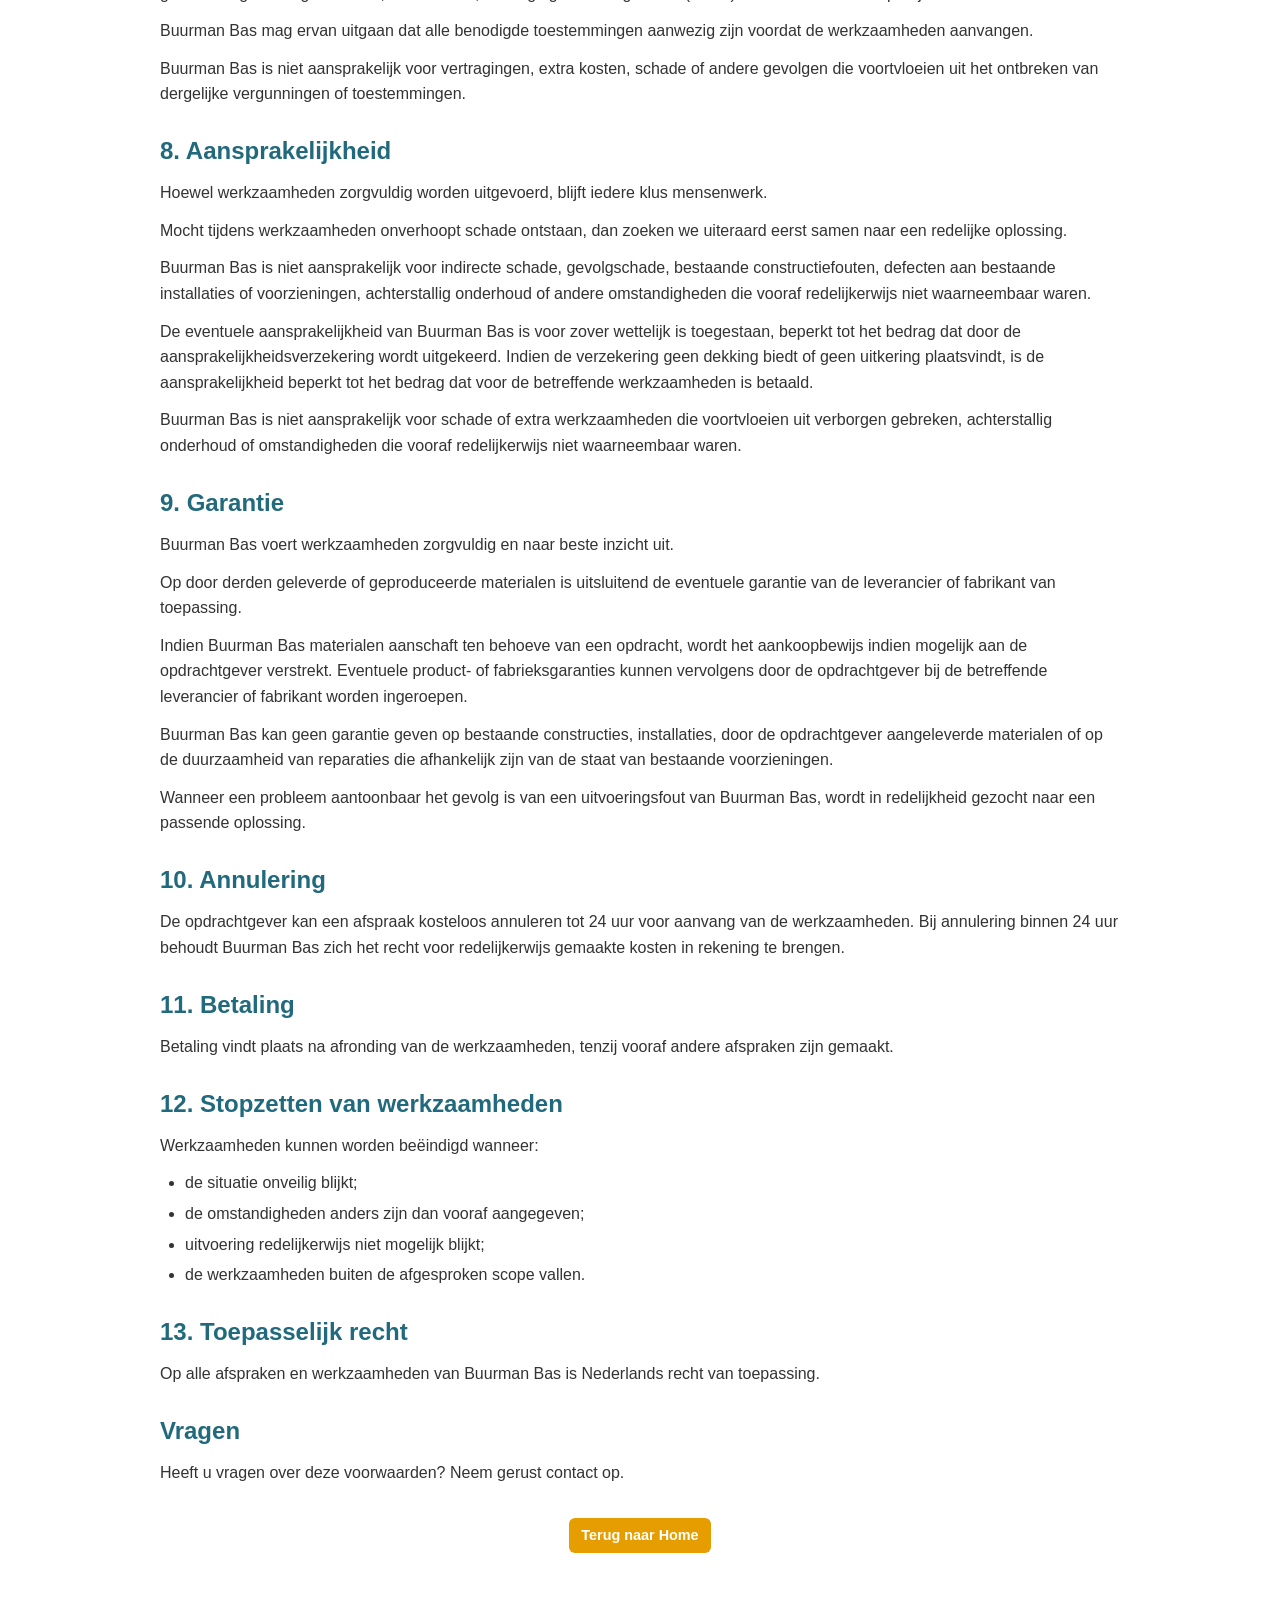
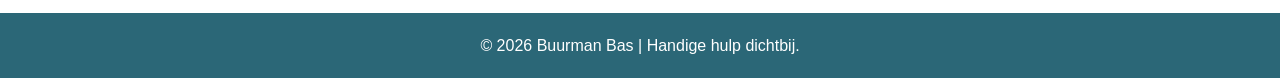
==== commit 0bbc1925: "Fix HTML encoding issues in algemene-voorwaarden.html" ====
--- a/algemene-voorwaarden.html
+++ b/algemene-voorwaarden.html
@@ -72,8 +72,7 @@
         font-weight: bold;
         font-size: 0.9rem;
     }
-    .button:hover {
-        opacity: 0.7;
+    .button:hover {opacity: 0.7;
     }
     footer {
         text-align: center;
@@ -88,8 +87,8 @@
     }
 
 .nav-menu {display:flex;justify-content:center;gap:20px;margin-top:15px;}
-.nav-menu a {color:white;text-decoration:none;font-weight:bold;}
-.nav-menu a:hover {text-decoration:underline;}
+.nav-menu a {color:#E69D00;text-decoration:none;font-weight:bold;}
+.nav-menu a:hover {opacity: 0.7;}
 
 .button {padding:6px 12px;font-size:0.9rem;}
 </style>
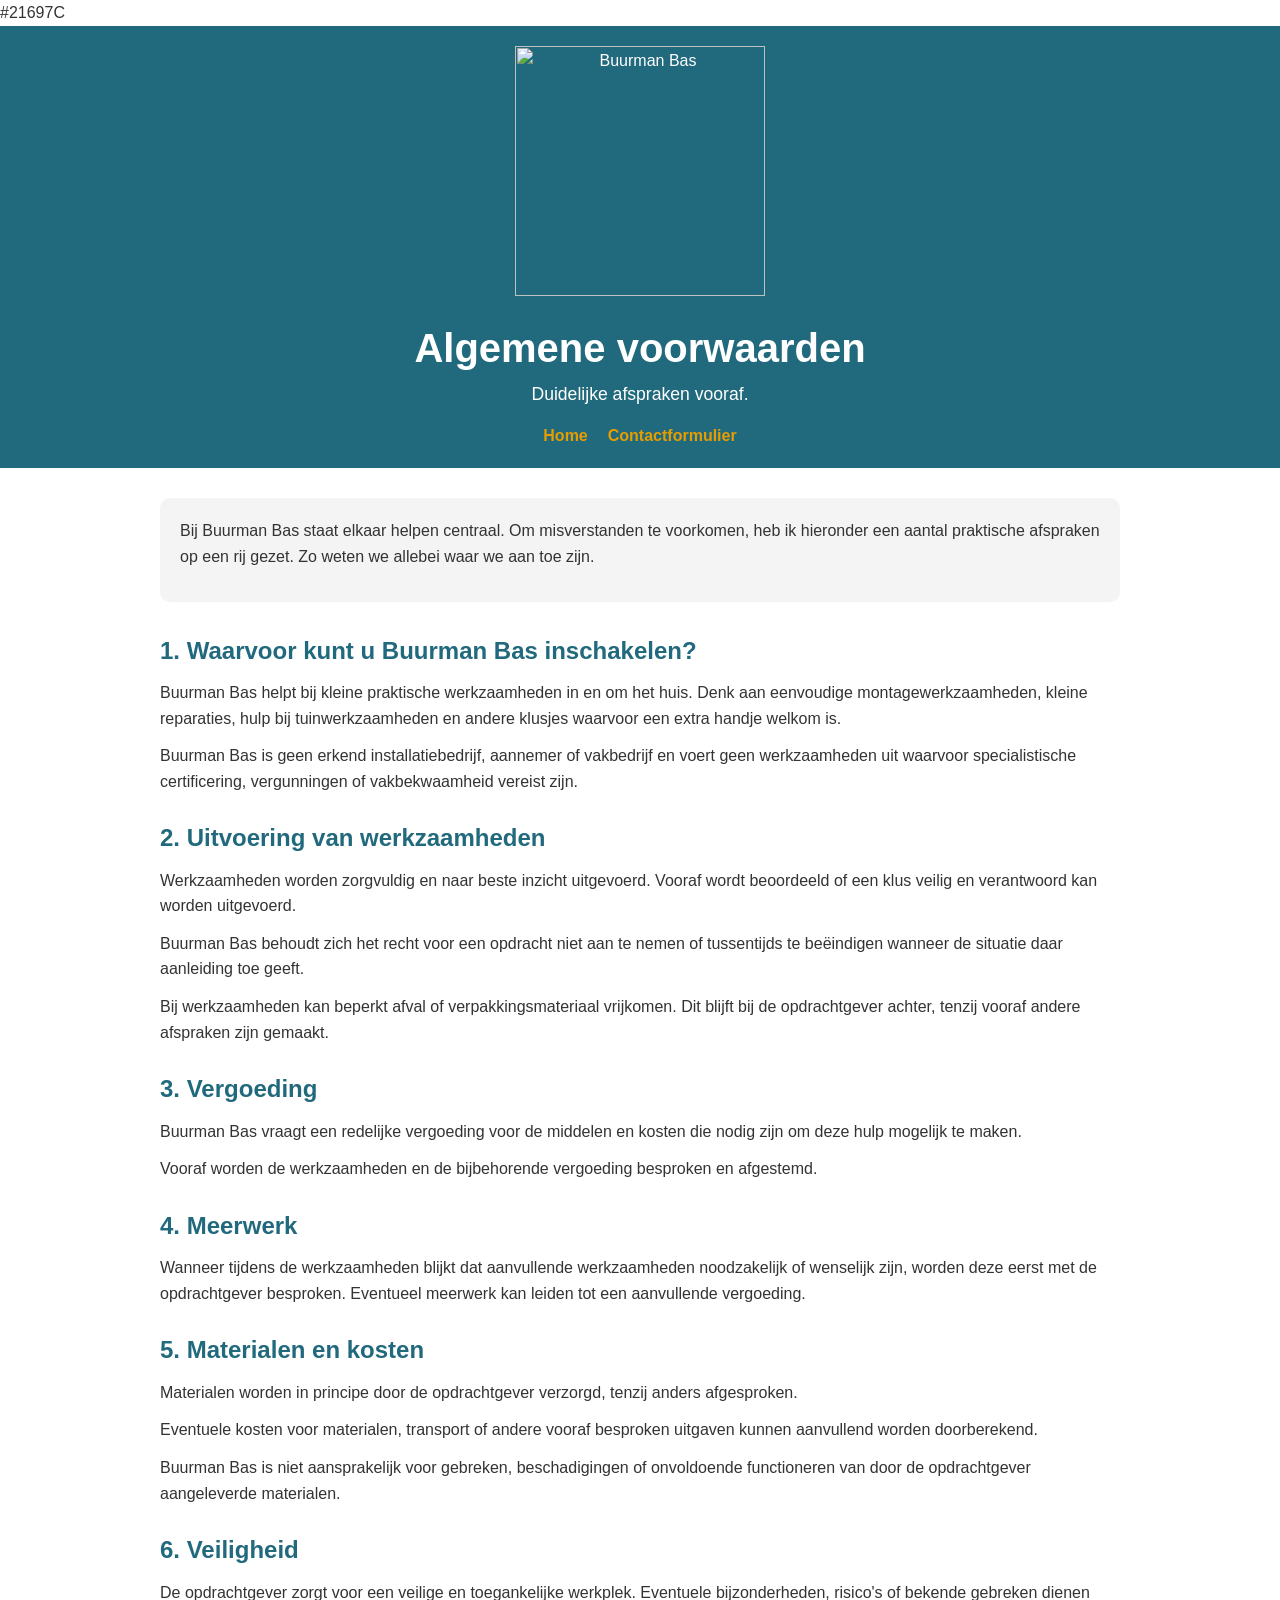
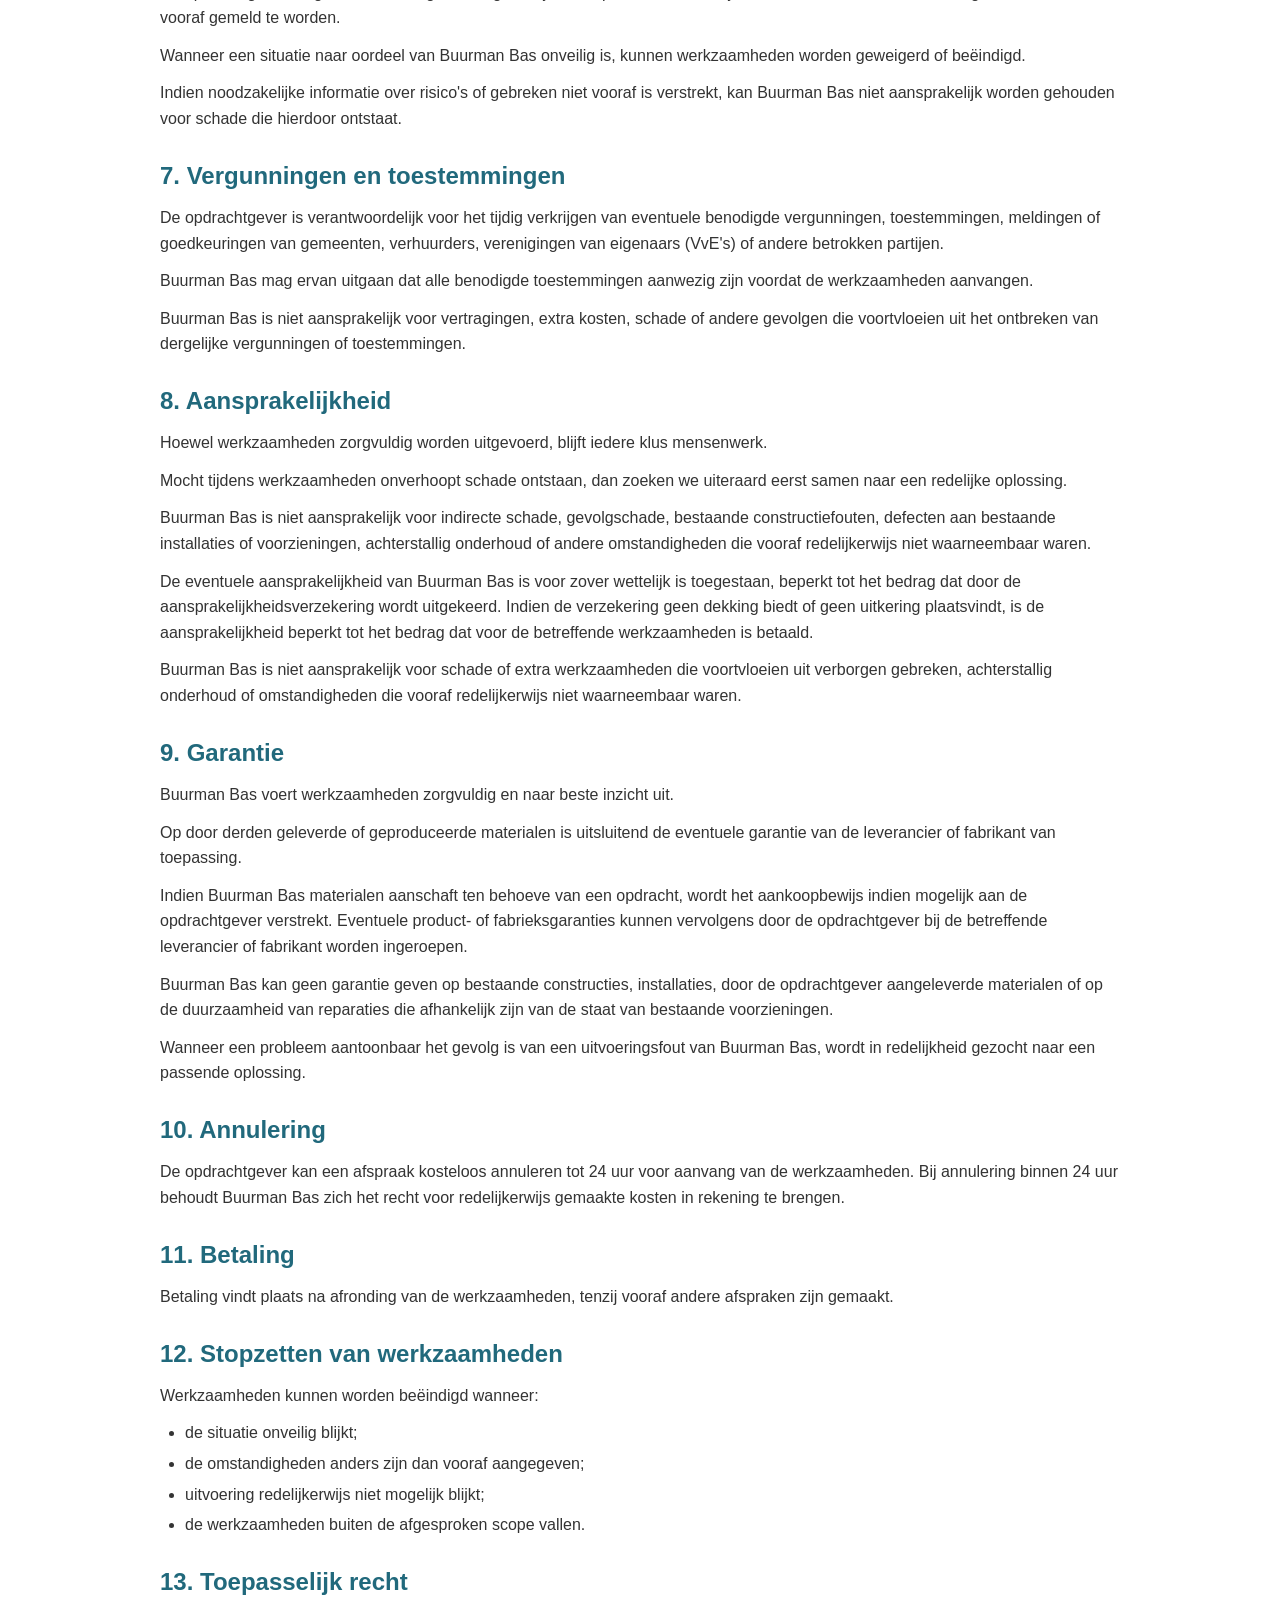
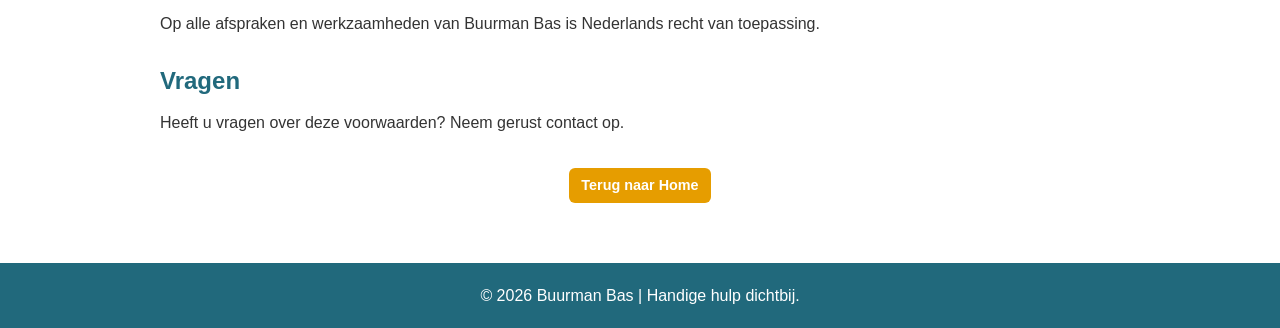
==== commit 95396671: "Update algemene-voorwaarden.html" ====
--- a/algemene-voorwaarden.html
+++ b/algemene-voorwaarden.html
@@ -1,4 +1,4 @@
-<!DOCTYPE html>
+#21697C<!DOCTYPE html>
 <html lang="nl">
 <head>
 <meta charset="UTF-8">
@@ -76,7 +76,7 @@
     }
     footer {
         text-align: center;
-        background: #2b6777;
+        background: #21697C;
         color: white;
         padding: 20px;
         margin-top: 30px;
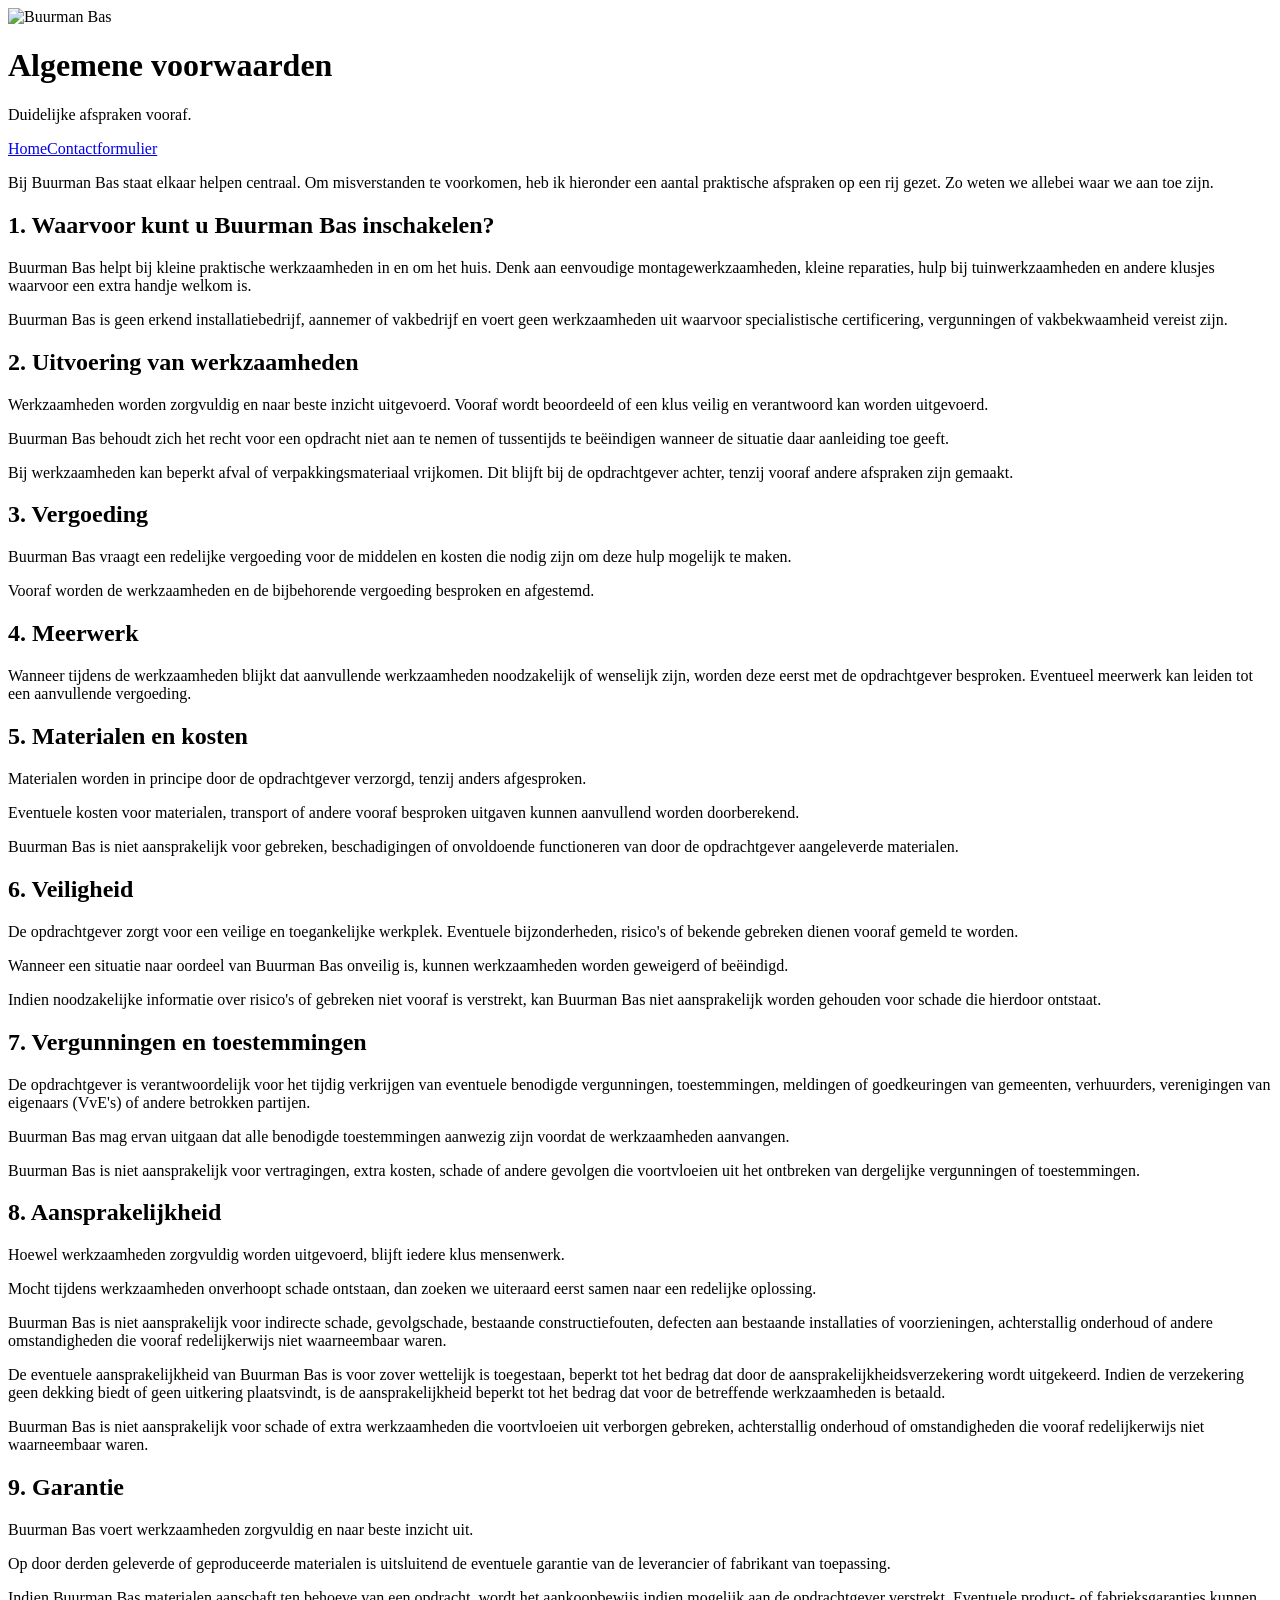
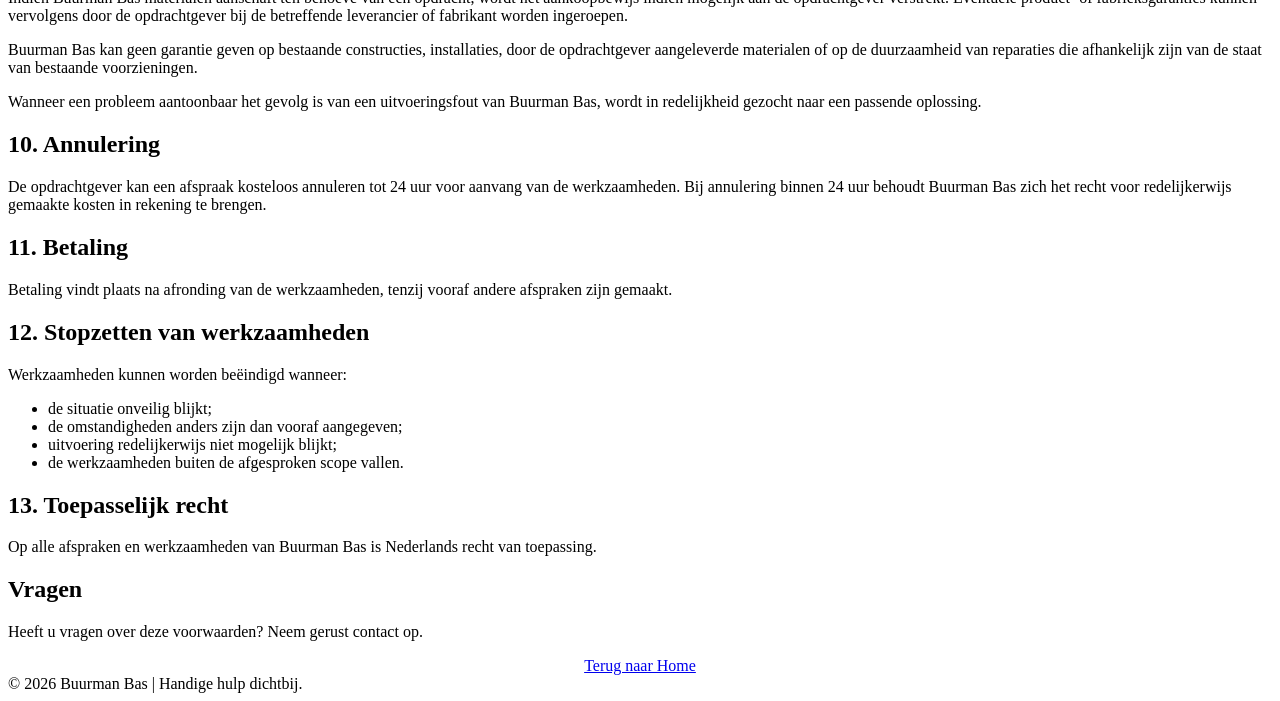
==== commit 44d2b810: "Refactor algemene-voorwaarden.html to use external CSS Removed inline styles and added external styl" ====
--- a/algemene-voorwaarden.html
+++ b/algemene-voorwaarden.html
@@ -1,97 +1,13 @@
-#21697C<!DOCTYPE html>
+<!DOCTYPE html>
 <html lang="nl">
 <head>
 <meta charset="UTF-8">
 <meta name="viewport" content="width=device-width, initial-scale=1.0">
+
 <title>Algemene voorwaarden | Buurman Bas</title>
-<style>
-    * {
-        margin: 0;
-        padding: 0;
-        box-sizing: border-box;
-        font-family: Arial, sans-serif;
-    }
-    body {
-        line-height: 1.6;
-        color: #333;
-        background-color: #fff;
-    }
-    header {
-        background: #21697C;
-        color: white;
-        text-align: center;
-        padding: 20px;
-    }
-    .header-logo {
-        display: block;
-        width: 250px;
-        height: auto;
-        margin: 0 auto 20px auto;
-    }
-    header h1 {
-        font-size: 2.5rem;
-    }
-    header p {
-        font-size: 1.1rem;
-    }
 
-    section {
-        max-width: 1000px;
-        margin: auto;
-        padding: 30px 20px;
-    }
-    h2 {
-        color: #21697C;
-        margin-top: 25px;
-        margin-bottom: 10px;
-    }
-    p {
-        margin-bottom: 12px;
-    }
-    ul {
-        margin-left: 25px;
-        margin-bottom: 15px;
-    }
-    li {
-        margin-bottom: 5px;
-    }
-    .intro {
-        background: #f4f4f4;
-        padding: 20px;
-        border-radius: 10px;
-        margin-bottom: 30px;
-    }
-    .button {
-        display: inline-block;
-        margin-top: 20px;
-        padding: 6px 12px;
-        background: #E69D00;
-        color: white;
-        text-decoration: none;
-        border-radius: 6px;
-        font-weight: bold;
-        font-size: 0.9rem;
-    }
-    .button:hover {opacity: 0.7;
-    }
-    footer {
-        text-align: center;
-        background: #21697C;
-        color: white;
-        padding: 20px;
-        margin-top: 30px;
-    }
+<link rel="stylesheet" href="style.css">
 
-    footer a {
-        color: #f4f4f4;
-    }
-
-.nav-menu {display:flex;justify-content:center;gap:20px;margin-top:15px;}
-.nav-menu a {color:#E69D00;text-decoration:none;font-weight:bold;}
-.nav-menu a:hover {opacity: 0.7;}
-
-.button {padding:6px 12px;font-size:0.9rem;}
-</style>
 </head>
 <body>
 <header>
@@ -244,7 +160,7 @@
     <p>
         Werkzaamheden kunnen worden beëindigd wanneer:
     </p>
-    <ul>
+    <ul class="puntenlijst">
         <li>de situatie onveilig blijkt;</li>
         <li>de omstandigheden anders zijn dan vooraf aangegeven;</li>
         <li>uitvoering redelijkerwijs niet mogelijk blijkt;</li>
@@ -258,6 +174,8 @@
     <p>
         Heeft u vragen over deze voorwaarden? Neem gerust contact op.
     </p>
+</section>
+<section>
     <div style="text-align:center;">
         <a class="button" href="index.html">
             Terug naar Home
